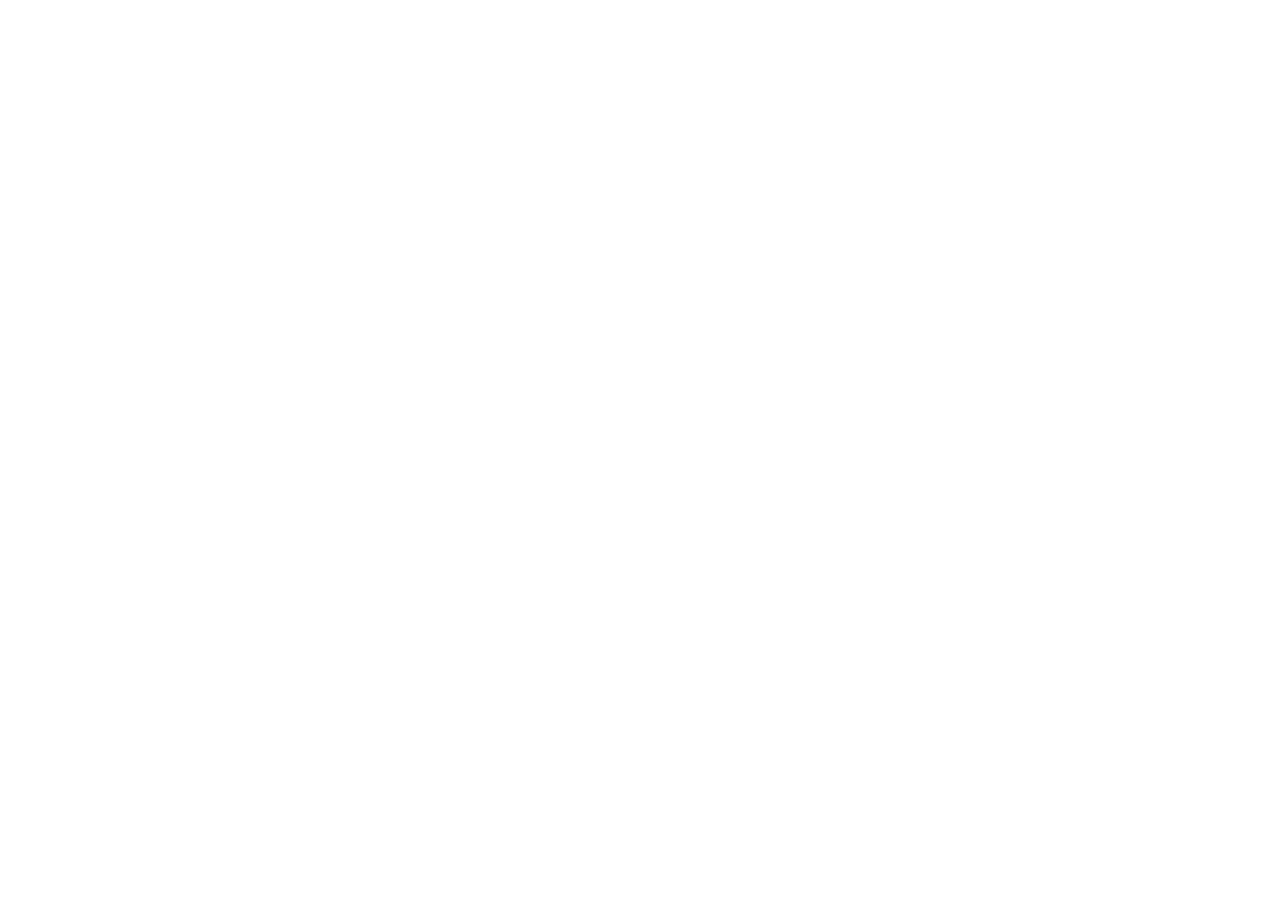
==== index.html @ 892d08e7 "my_test_commit" ====
<!DOCTYPE html>
<html lang="en">
<head>
    <meta charset="UTF-8">
    <meta name="viewport" content="width=device-width, initial-scale=1.0">
    <title>Document</title>
</head>
<body>
    
</body>
</html>
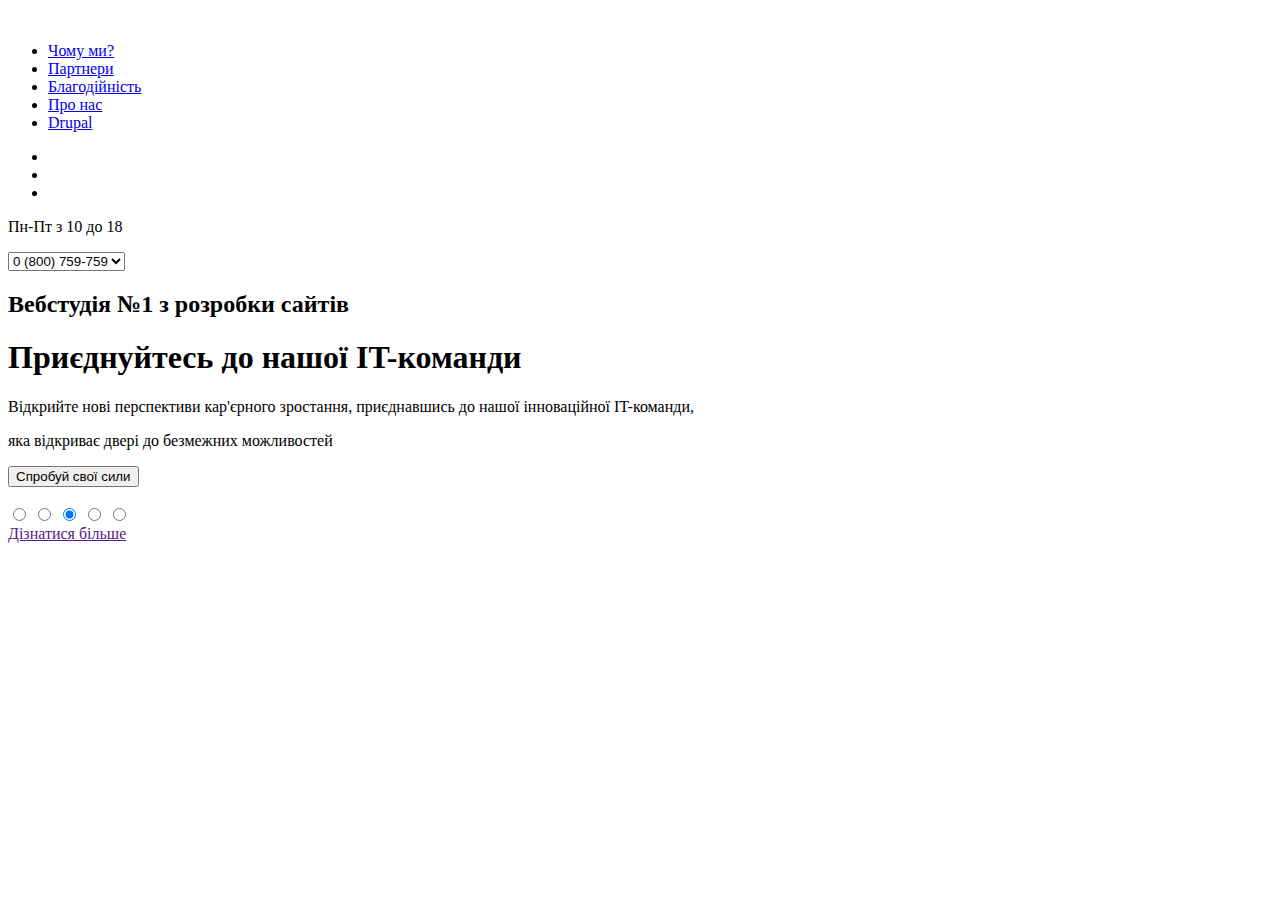
==== commit d627fe6c: "create the structure of heder and first section" ====
--- a/index.html
+++ b/index.html
@@ -6,6 +6,59 @@
     <title>Document</title>
 </head>
 <body>
-    
+    <header>
+        <a href="#"><img src="" alt=""></a>
+        <nav>
+            <ul>
+                <li><a href="#">Чому ми?</a></li>
+                <li><a href="#">Партнери</a></li>
+                <li><a href="#">Благодійність</a></li>
+                <li><a href="#">Про нас</a></li>
+                <li><a href="#">Drupal</a></li>
+            </ul> 
+        </nav>
+        <nav>
+            <ul>
+                <li><a href=""><img src="" alt=""></a><!--facebook--></li>
+                <li><a href=""><img src="" alt=""></a><!--instagram--></li>
+                <li><a href=""><img src="" alt=""></a><!--viber--></li>
+            </ul>  
+        </nav>
+        <p>Пн-Пт з 10 до 18</p>
+        <select name="select-phone" id="select-phone-number">
+            <option value="phone-number-first" selected>0 (800) 759-759</option>
+            <option value="phone-number-second">0 (800) 759-759</option>
+        </select>
+    </header>
+    <main>
+        <section>
+            <article for="point3">
+                <div>
+                    <h2>Вебстудія №1 з розробки сайтів</h2>
+                    <h1>Приєднуйтесь до нашої IT-команди</h1>
+                    <p>Відкрийте нові перспективи кар'єрного зростання, приєднавшись до нашої інноваційної IT-команди,</p>
+                    <p>яка відкриває двері до безмежних можливостей</p>
+                    <button type="button">Спробуй свої сили</button>
+                </div>
+                <img src="" alt="">
+            </article>
+            <div>
+                <input type="radio" id="point1" name="content">
+                <input type="radio" id="point2" name="content">
+                <input type="radio" id="point3" name="content" checked>
+                <input type="radio" id="point4" name="content">
+                <input type="radio" id="point5" name="content">
+            </div>
+            <a href="">Дізнатися більше<img src="" alt=""></a>
+        </section>
+        <section></section>
+        <section></section>
+        <section></section>
+        <section></section>
+        <section></section>
+        <section></section>
+        <section></section>
+        <section></section>
+    </main>
 </body>
 </html>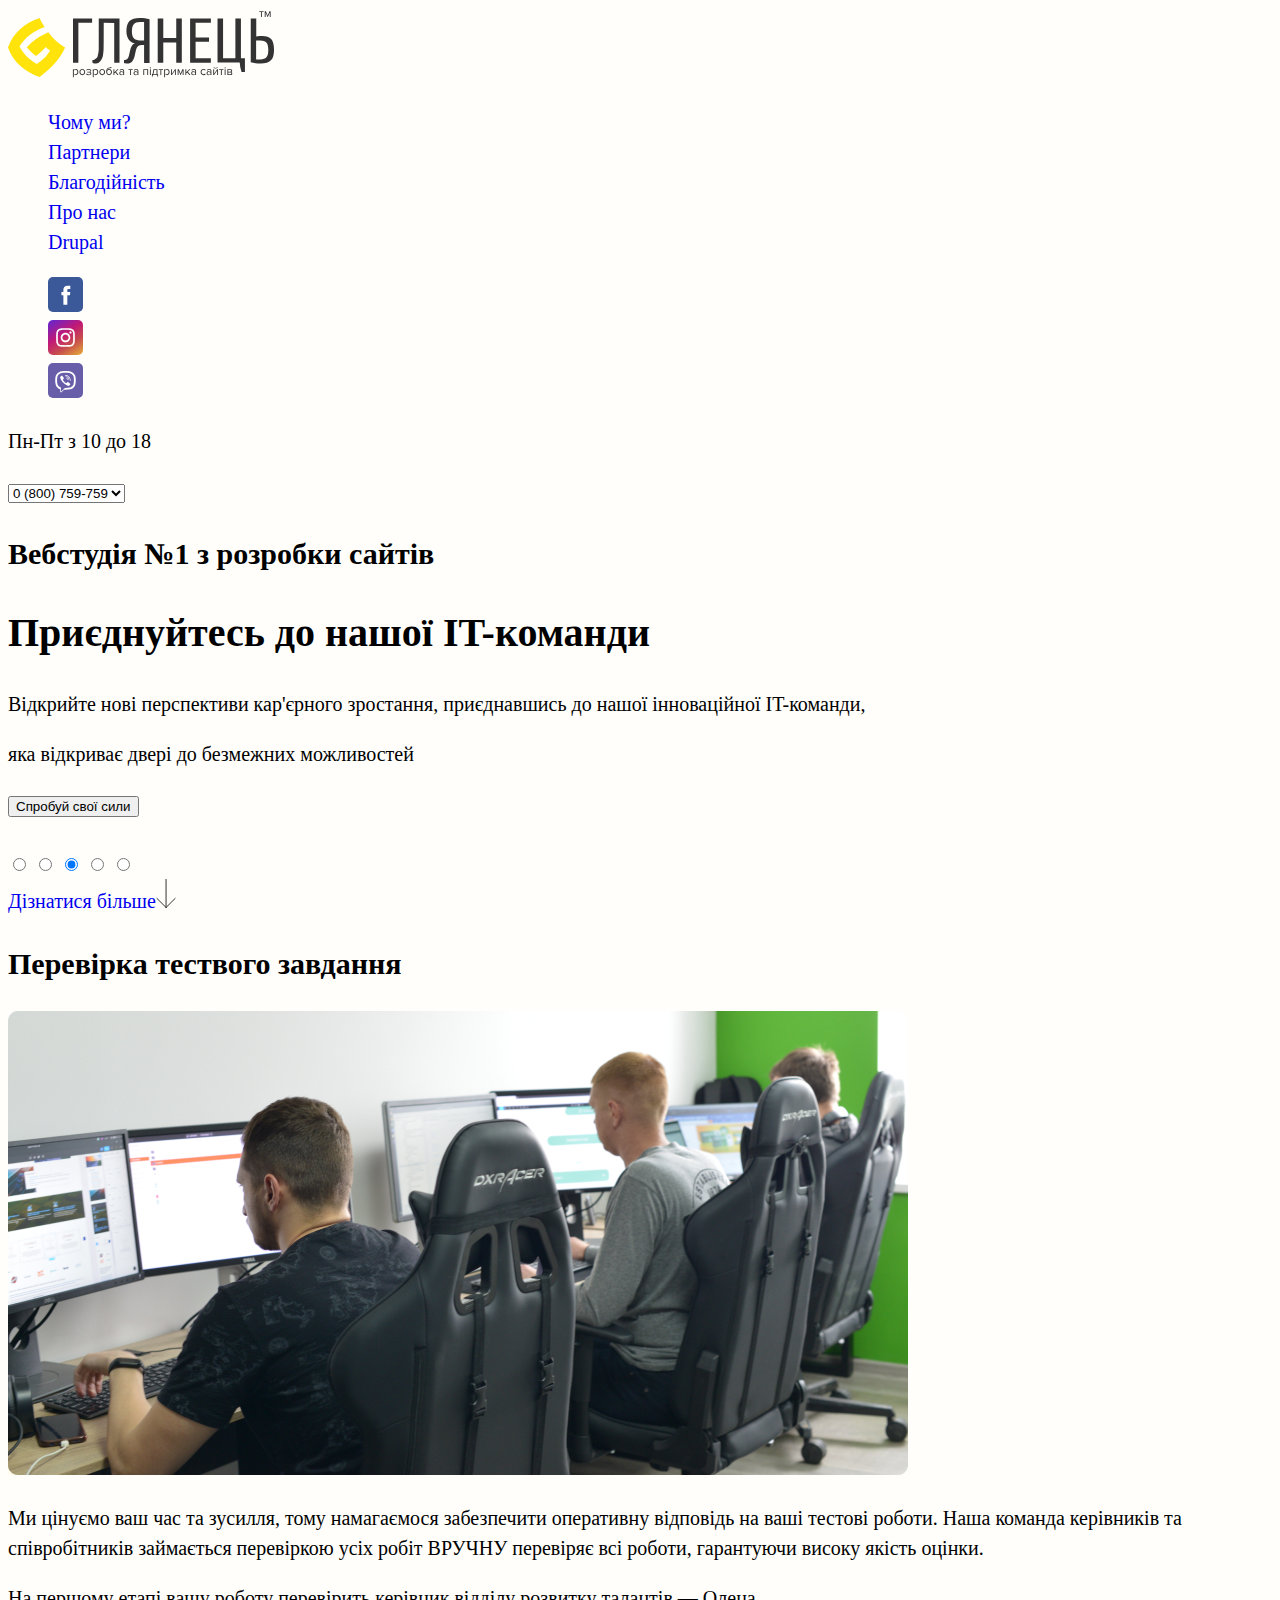
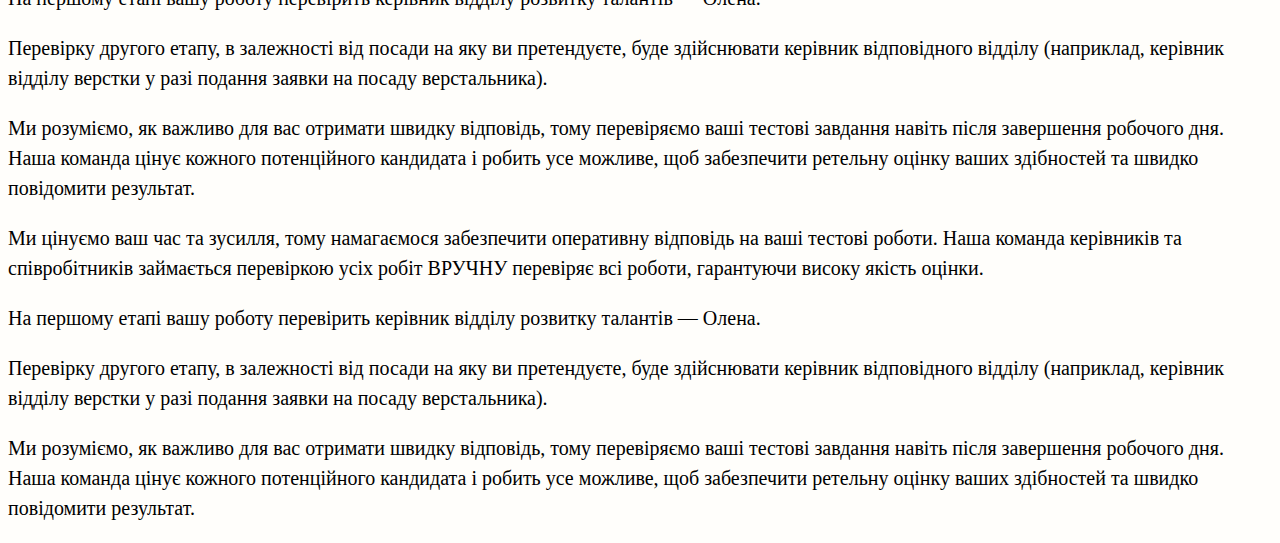
==== commit 084ff2eb: "add fonts, CSS, images" ====
--- a/index.html
+++ b/index.html
@@ -1,13 +1,14 @@
 <!DOCTYPE html>
-<html lang="en">
+<html lang="uk">
 <head>
     <meta charset="UTF-8">
     <meta name="viewport" content="width=device-width, initial-scale=1.0">
-    <title>Document</title>
+    <title>Тестове ГЛЯНЕЦЬ</title>
+    <link rel="stylesheet" href="./css/style.css">
 </head>
 <body>
     <header>
-        <a href="#"><img src="" alt=""></a>
+        <a href="#"><img src="./img/logo.svg" alt="лого компанії глянець"></a>
         <nav>
             <ul>
                 <li><a href="#">Чому ми?</a></li>
@@ -19,9 +20,9 @@
         </nav>
         <nav>
             <ul>
-                <li><a href=""><img src="" alt=""></a><!--facebook--></li>
-                <li><a href=""><img src="" alt=""></a><!--instagram--></li>
-                <li><a href=""><img src="" alt=""></a><!--viber--></li>
+                <li><a href="#"><img src="./img/socialfasebook.svg" alt="facebook"></a></li>
+                <li><a href="#"><img src="./img/socialinstagram.svg" alt="instagram"></a></li>
+                <li><a href="#"><img src="./img/socialviber.svg" alt="viber"></a></li>
             </ul>  
         </nav>
         <p>Пн-Пт з 10 до 18</p>
@@ -49,7 +50,21 @@
                 <input type="radio" id="point4" name="content">
                 <input type="radio" id="point5" name="content">
             </div>
-            <a href="">Дізнатися більше<img src="" alt=""></a>
+            <a href="#">Дізнатися більше<img src="./img/arrow.svg" alt="стрілка для читання тексту в низу"></a>
+        </section>
+        <section>
+            <h2>Перевірка тествого завдання</h2>
+            <img src="./img/rectangle.jpg" alt="чоловіки працюють за компютерами сидячи за трьома робочіми місцями">
+            <div>
+                <p>Ми цінуємо ваш час та зусилля, тому намагаємося забезпечити оперативну відповідь на ваші тестові роботи. Наша команда керівників та співробітників займається перевіркою усіх робіт ВРУЧНУ перевіряє всі роботи, гарантуючи високу якість оцінки.</p>
+                <p>На першому етапі вашу роботу перевірить керівник відділу розвитку талантів — Олена.</p>
+                <p>Перевірку другого етапу, в залежності від посади на яку ви претендуєте, буде здійснювати керівник відповідного відділу (наприклад, керівник відділу верстки у разі подання заявки на посаду верстальника).</p>
+                <p>Ми розуміємо, як важливо для вас отримати швидку відповідь, тому перевіряємо ваші тестові завдання навіть після завершення робочого дня. Наша команда цінує кожного потенційного кандидата і робить усе можливе, щоб забезпечити ретельну оцінку ваших здібностей та швидко повідомити результат.</p>
+                <p>Ми цінуємо ваш час та зусилля, тому намагаємося забезпечити оперативну відповідь на ваші тестові роботи. Наша команда керівників та співробітників займається перевіркою усіх робіт ВРУЧНУ перевіряє всі роботи, гарантуючи високу якість оцінки.</p>
+                <p>На першому етапі вашу роботу перевірить керівник відділу розвитку талантів — Олена.</p>
+                <p>Перевірку другого етапу, в залежності від посади на яку ви претендуєте, буде здійснювати керівник відповідного відділу (наприклад, керівник відділу верстки у разі подання заявки на посаду верстальника).</p>
+                <p>Ми розуміємо, як важливо для вас отримати швидку відповідь, тому перевіряємо ваші тестові завдання навіть після завершення робочого дня. Наша команда цінує кожного потенційного кандидата і робить усе можливе, щоб забезпечити ретельну оцінку ваших здібностей та швидко повідомити результат.</p>
+            </div>
         </section>
         <section></section>
         <section></section>
@@ -58,7 +73,8 @@
         <section></section>
         <section></section>
         <section></section>
-        <section></section>
     </main>
+    <footer>
+    </footer>
 </body>
 </html>--- a/css/style.css
+++ b/css/style.css
@@ -0,0 +1,51 @@
+/*fonts*/
+@font-face {
+    font-display: swap;
+    font-family: 'Proxima Nova';
+    font-weight: 400;
+    src: url('../fonts/ProximaNova-Regular.woff2') format('woff2'),
+}
+@font-face {
+    font-display: swap;
+    font-family: 'Proxima Nova';
+    font-weight: 600;
+    src: url('../fonts/ProximaNova-Semibold.woff2') format('woff2'),
+}
+@font-face {
+    font-display: swap;
+    font-family: 'Proxima Nova';
+    font-weight: 700;
+    src: url('../fonts/ProximaNova-Bold.woff2') format('woff2'),
+}
+@font-face {
+    font-display: swap;
+    font-family: 'Proxima Nova';
+    font-weight: 800;
+    src: url('../fonts/ProximaNova-Extrabld.woff2') format('woff2'),
+}
+@font-face {
+    font-display: swap;
+    font-family: 'Proxima Nova';
+    font-weight: 900;
+    src: url('../fonts/ProximaNova-Black.woff2') format('woff2'),
+}
+/*color*/
+:root {
+    --color-fonts-dark: #333;
+    --color-brand-yellow: linear-gradient(134deg, #FFDF00 -7.01%, #FFB800 109.07%);
+    --color-backgraund: #FFFEFB;
+}
+/*base*/
+body {
+    background-color: var(--color-backgraund);
+    font-size: 'Proxima Nova', sans-serif;
+    font-size: 20px;
+    font-weight: 400;
+    line-height: 1.5;
+}
+a {
+    text-decoration: none;
+}
+ul {
+    list-style-type: none;
+}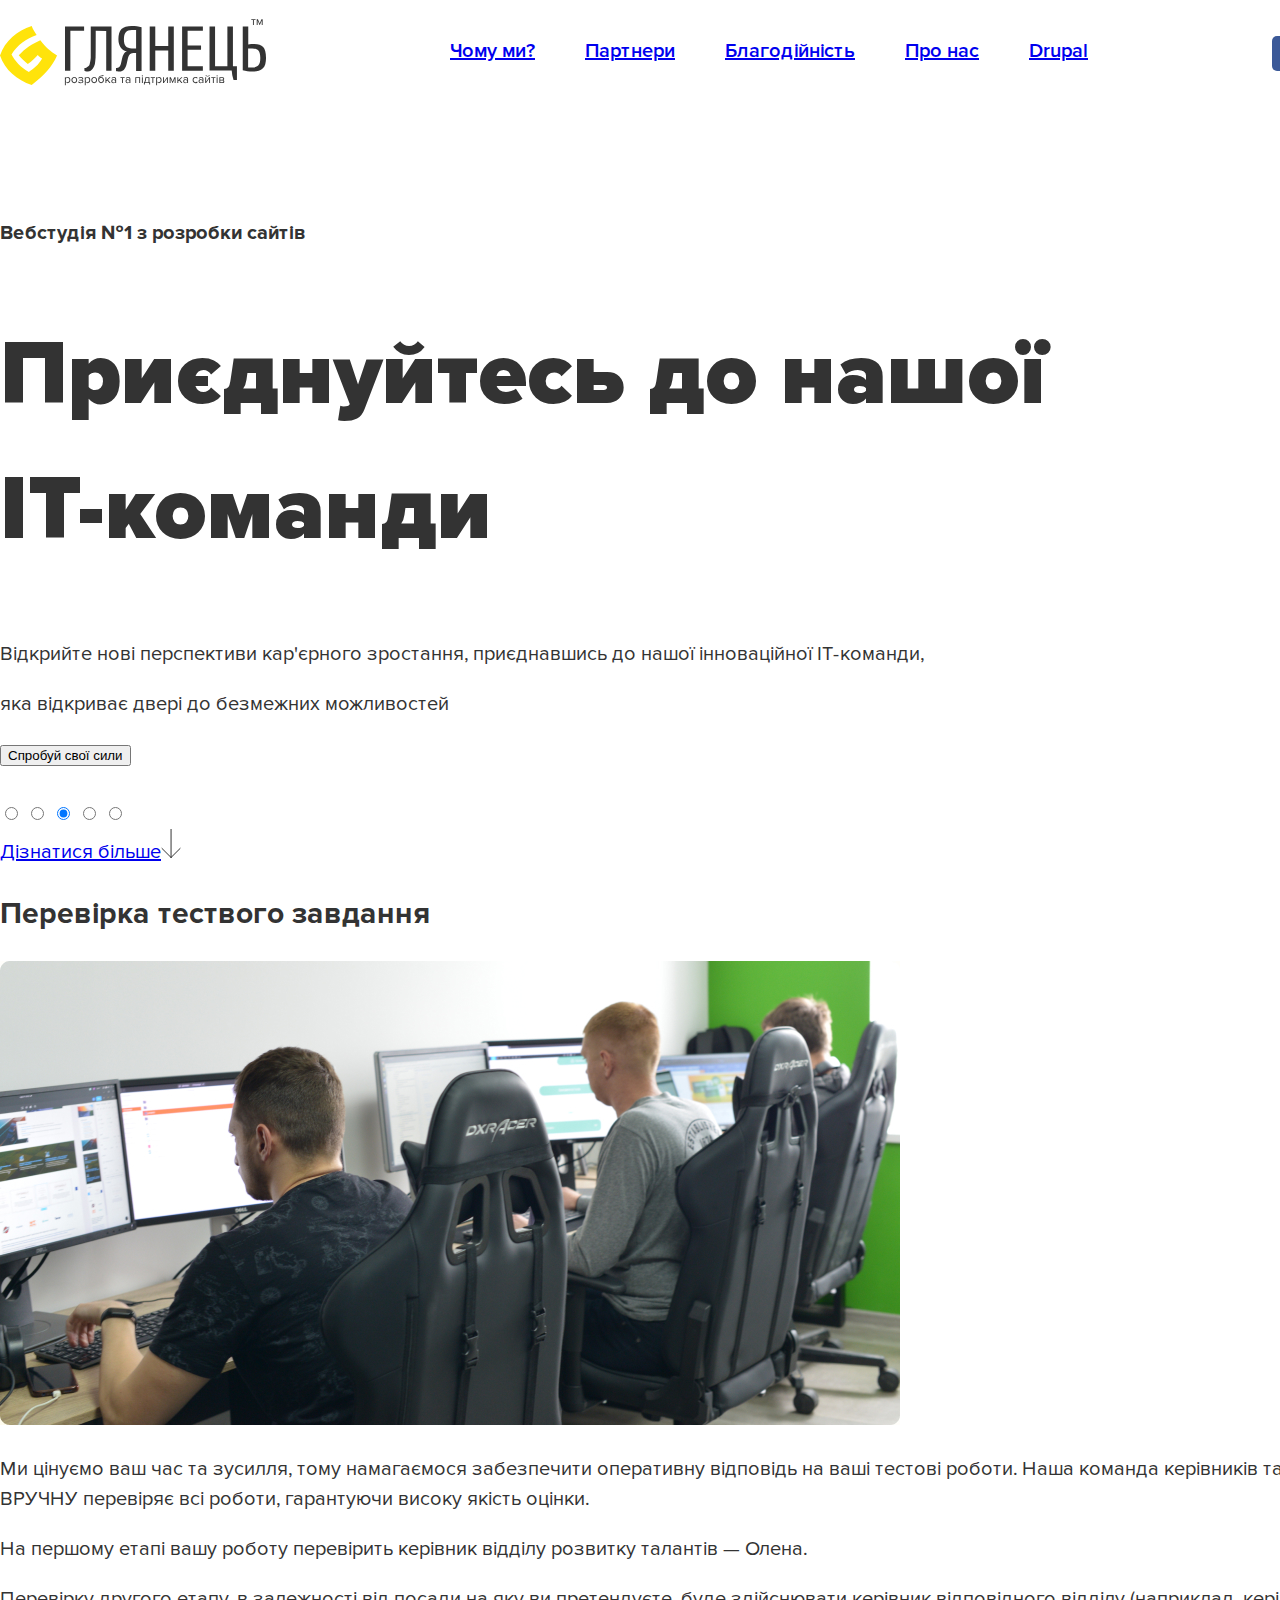
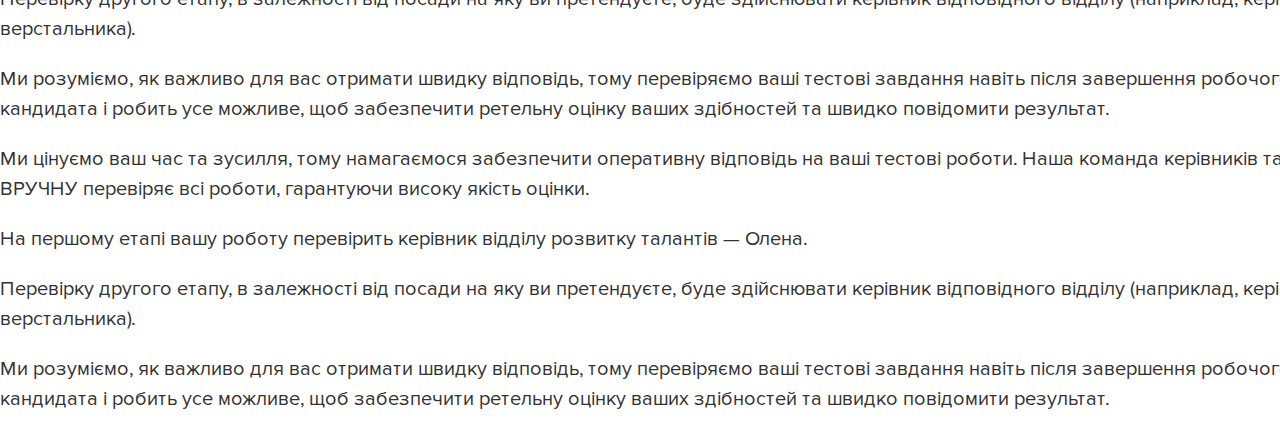
==== commit 46bd8450: "fixet previous commit" ====
--- a/index.html
+++ b/index.html
@@ -7,10 +7,10 @@
     <link rel="stylesheet" href="./css/style.css">
 </head>
 <body>
-    <header>
+    <header class="header">
         <a href="#"><img src="./img/logo.svg" alt="лого компанії глянець"></a>
         <nav>
-            <ul>
+            <ul class="header-navigation">
                 <li><a href="#">Чому ми?</a></li>
                 <li><a href="#">Партнери</a></li>
                 <li><a href="#">Благодійність</a></li>
@@ -19,27 +19,29 @@
             </ul> 
         </nav>
         <nav>
-            <ul>
+            <ul class="header-social-navigation">
                 <li><a href="#"><img src="./img/socialfasebook.svg" alt="facebook"></a></li>
                 <li><a href="#"><img src="./img/socialinstagram.svg" alt="instagram"></a></li>
                 <li><a href="#"><img src="./img/socialviber.svg" alt="viber"></a></li>
             </ul>  
         </nav>
-        <p>Пн-Пт з 10 до 18</p>
-        <select name="select-phone" id="select-phone-number">
-            <option value="phone-number-first" selected>0 (800) 759-759</option>
-            <option value="phone-number-second">0 (800) 759-759</option>
-        </select>
+        <div>
+            <p class="header-text">Пн-Пт з 10 до 18</p>
+            <select class="header-phone-select" name="select-phone" id="select-phone-number">
+                <option value="phone-number-first" selected>0 (800) 759-759</option>
+                <option value="phone-number-second">0 (800) 759-759</option>
+            </select>
+        </div>
     </header>
     <main>
-        <section>
+        <section class="hero-section">
             <article for="point3">
-                <div>
-                    <h2>Вебстудія №1 з розробки сайтів</h2>
-                    <h1>Приєднуйтесь до нашої IT-команди</h1>
+                <div class="hero-point-information">
+                    <h2 class="hero-titel-first">Вебстудія №1 з розробки сайтів</h2>
+                    <h1 class="hero-titel-second">Приєднуйтесь до нашої IT-команди</h1>
                     <p>Відкрийте нові перспективи кар'єрного зростання, приєднавшись до нашої інноваційної IT-команди,</p>
                     <p>яка відкриває двері до безмежних можливостей</p>
-                    <button type="button">Спробуй свої сили</button>
+                    <button class="button-hero" type="button">Спробуй свої сили</button>
                 </div>
                 <img src="" alt="">
             </article>
--- a/css/style.css
+++ b/css/style.css
@@ -5,47 +5,118 @@
     font-weight: 400;
     src: url('../fonts/ProximaNova-Regular.woff2') format('woff2'),
 }
+
 @font-face {
     font-display: swap;
     font-family: 'Proxima Nova';
     font-weight: 600;
     src: url('../fonts/ProximaNova-Semibold.woff2') format('woff2'),
 }
+
 @font-face {
     font-display: swap;
     font-family: 'Proxima Nova';
     font-weight: 700;
     src: url('../fonts/ProximaNova-Bold.woff2') format('woff2'),
 }
+
 @font-face {
     font-display: swap;
     font-family: 'Proxima Nova';
     font-weight: 800;
     src: url('../fonts/ProximaNova-Extrabld.woff2') format('woff2'),
 }
+
 @font-face {
     font-display: swap;
     font-family: 'Proxima Nova';
     font-weight: 900;
     src: url('../fonts/ProximaNova-Black.woff2') format('woff2'),
 }
+
 /*color*/
+
 :root {
     --color-fonts-dark: #333;
     --color-brand-yellow: linear-gradient(134deg, #FFDF00 -7.01%, #FFB800 109.07%);
     --color-backgraund: #FFFEFB;
 }
+
 /*base*/
+
 body {
-    background-color: var(--color-backgraund);
-    font-size: 'Proxima Nova', sans-serif;
+    background-color: var(--color-brand-yellow);
+    color: var(--color-fonts-dark);
+    font-family: 'Proxima Nova', sans-serif;
     font-size: 20px;
     font-weight: 400;
     line-height: 1.5;
+    width: 1780px;
+    margin: 0 auto;
+
 }
+
+h1
 a {
+    color: var(--color-fonts-dark);
     text-decoration: none;
+    line-height: 1.25;
 }
+
 ul {
     list-style-type: none;
+}
+
+/*header*/
+.header {
+    display: flex;
+    margin: 16px 0 0;
+    justify-content: space-between;
+}
+
+.header-navigation {
+    display: flex;
+    gap: 50px;
+    font-weight: 600;
+}
+
+.header-social-navigation {
+    display: flex;
+    gap: 12px;
+}
+
+.header-phone-select {
+    font-family: 'Proxima Nova';
+    font-size: 27px;
+    font-weight: 700;
+    line-height: 1.25;
+    border: none;
+    appearance: none;
+    padding-right: 32px;
+    background-image: url('//img/chevron_down.svg');
+}
+
+.header-text {
+    font-size: 16px;
+    line-height: 1.25;
+    margin: 0 0 2px;
+}
+
+/*hero-section*/
+
+.hero-section{
+    margin: 118px 0 0;
+} 
+
+.hero-point-information{
+    width: 1086px;
+}
+
+.hero-titel-first {
+    font-size: 20px;
+    font-weight: 700;
+}
+.hero-titel-second {
+    font-size: 90px;
+    font-weight: 900;
 }